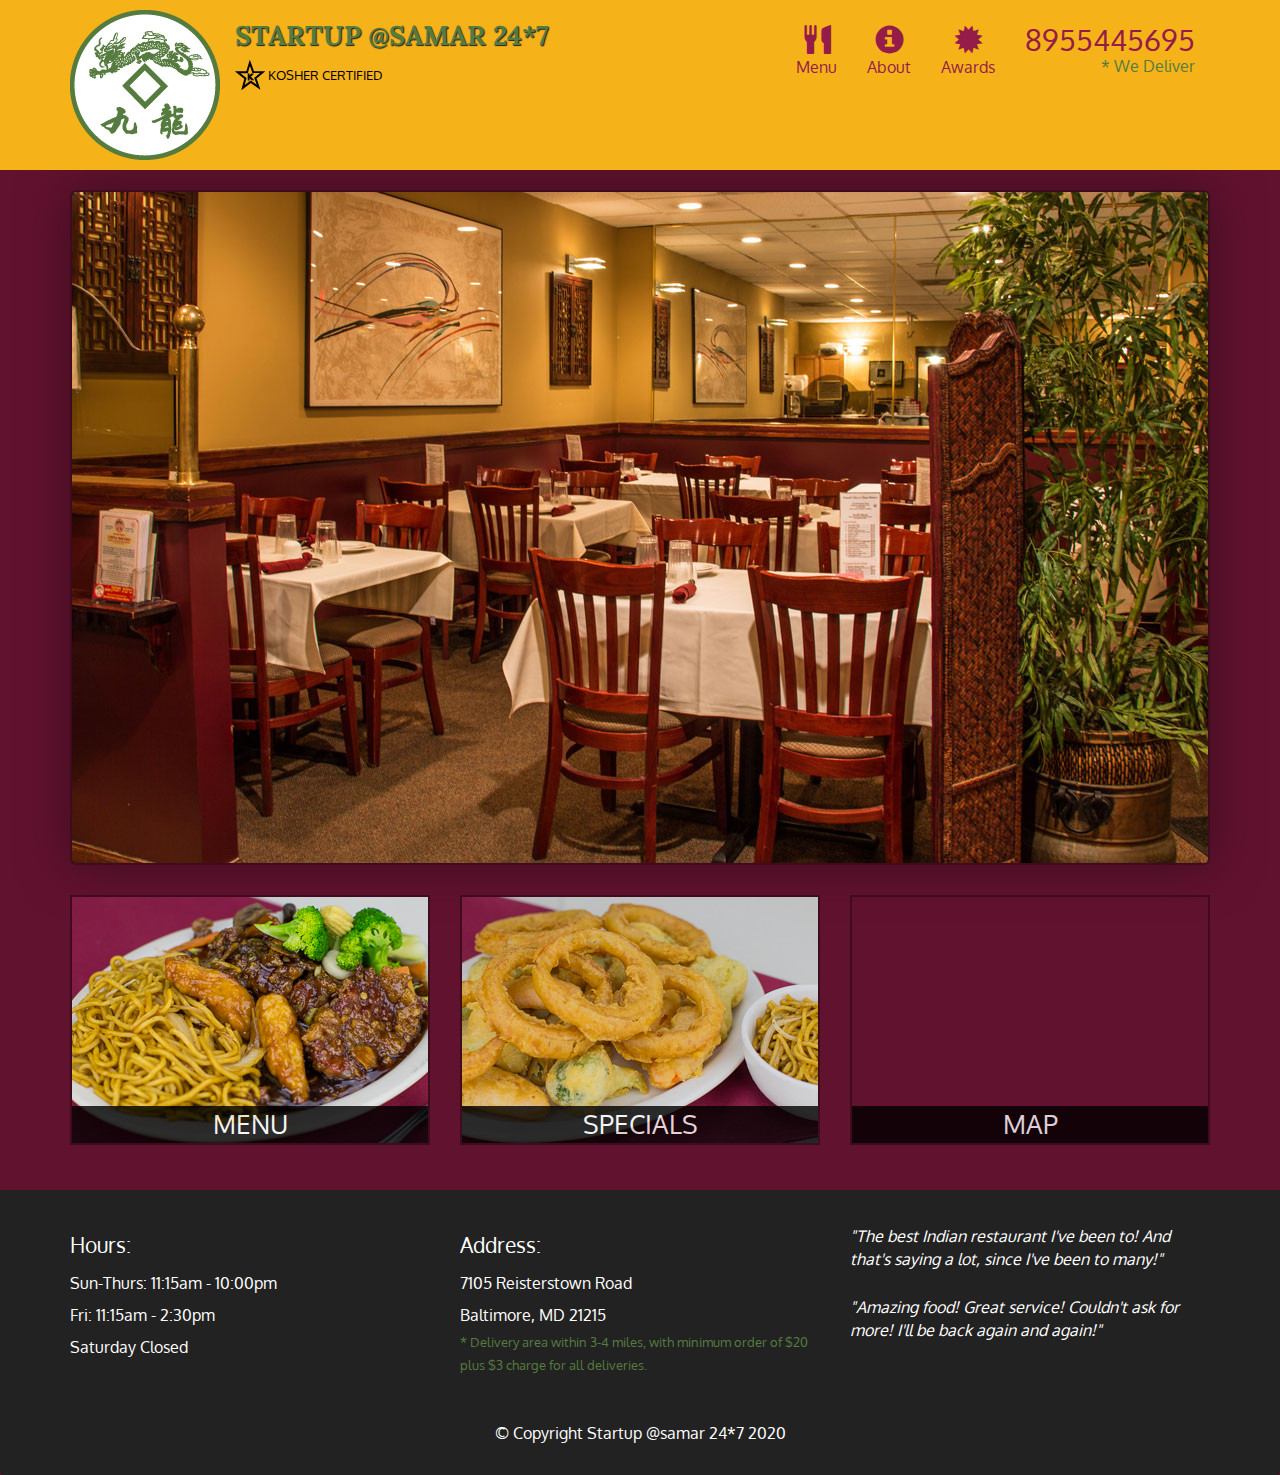
==== module-5-Assignment/index.html @ 061b1654 "bugs has been fixed in the nav bar." ====
<!doctype html>
<html lang="en">
  <head>
    <meta charset="utf-8">
    <meta http-equiv="X-UA-Compatible" content="IE=edge">
    <meta name="viewport" content="width=device-width, initial-scale=1">
    <title>first restaturant web site</title>
    <link rel="stylesheet" href="css/bootstrap.min.css">
    <link rel="stylesheet" href="css/styles.css">
    <link href='https://fonts.googleapis.com/css?family=Oxygen:400,300,700' rel='stylesheet' type='text/css'>
    <link href='https://fonts.googleapis.com/css?family=Lora' rel='stylesheet' type='text/css'>
  </head>
  <body>
  <header>
    <nav id="header-nav" class="navbar navbar-default">
      <div class="container">
        <div class="navbar-header">
          <a href="index.html" class="pull-left visible-md visible-lg">
            <div id="logo-img" alt="Logo image"></div>
          </a>

          <div class="navbar-brand">
            <a href="index.html"><h1>Startup @samar 24*7</h1></a>
            <p>
              <img src="images/star-k-logo.png" alt="Kosher certification">
              <span>Kosher Certified</span>
            </p>
          </div>

          <button id="navbarToggle" type="button" class="navbar-toggle collapsed" data-toggle="collapse" data-target="#collapsable-nav" aria-expanded="false">
            <span class="sr-only">Toggle navigation</span>
            <span class="icon-bar"></span>
            <span class="icon-bar"></span>
            <span class="icon-bar"></span>
          </button>
        </div>
        
        <div id="collapsable-nav" class="collapse navbar-collapse">
           <ul id="nav-list" class="nav navbar-nav navbar-right">
            <li id="navHomeButton" class="visible-xs active">
              <a href="index.html">
                <span class="glyphicon glyphicon-home"></span> Home</a>
            </li>
            <li id="navMenuButton">
              <a href="#" onclick="$dc.loadMenuCategories();">
                <span class="glyphicon glyphicon-cutlery"></span><br class="hidden-xs"> Menu</a>
            </li>
            <li>
              <a href="#">
                <span class="glyphicon glyphicon-info-sign"></span><br class="hidden-xs"> About</a>
            </li>
            <li>
              <a href="#">
                <span class="glyphicon glyphicon-certificate"></span><br class="hidden-xs"> Awards</a>
            </li>
            <li id="phone" class="hidden-xs">
              <a href="tel:8955445695">
                <span>8955445695</span></a><div>* We Deliver</div>
            </li>
          </ul><!-- #nav-list -->
        </div><!-- .collapse .navbar-collapse -->
      </div><!-- .container -->
    </nav><!-- #header-nav -->
  </header>

  <div id="call-btn" class="visible-xs">
    <a class="btn" href="tel:8955445695">
    <span class="glyphicon glyphicon-earphone"></span>
    8955445695
    </a>
  </div>
  <div id="xs-deliver" class="text-center visible-xs">* We Deliver</div>

  <div id="main-content" class="container">    <div class="jumbotron">
      <img src="images/jumbotron_768.jpg" alt="Picture of restaurant" class="img-responsive visible-xs">
    </div>

    <div id="home-tiles" class="row">
      <div class="col-md-4 col-sm-6 col-xs-12">
        <a href="#" onclick="$dc.loadMenuCategories();"><div id="menu-tile"><span>menu</span></div></a>
      </div>
      <div class="col-md-4 col-sm-6 col-xs-12">
        <a href="#" onclick="$dc.loadMenuItems('NL');">
          <div id="specials-tile"><span>specials</span></div>
        </a>
      </div>
      <div class="col-md-4 col-sm-12 col-xs-12">
        <a href="https://www.google.com/maps/place/David+Chu's+China+Bistro/@39.3635874,-76.7138622,17z/data=!4m6!1m3!3m2!1s0x89c81a14e7817803:0xab20a0e99daa17ea!2sDavid+Chu's+China+Bistro!3m1!1s0x89c81a14e7817803:0xab20a0e99daa17ea" target="_blank">
          <div id="map-tile">
            <iframe src="https://www.google.com/maps/embed?pb=!1m18!1m12!1m3!1d3084.675372390488!2d-76.71386218529199!3d39.3635874269356!2m3!1f0!2f0!3f0!3m2!1i1024!2i768!4f13.1!3m3!1m2!1s0x89c81a14e7817803%3A0xab20a0e99daa17ea!2sDavid+Chu's+China+Bistro!5e0!3m2!1sen!2sus!4v1452824864156" width="100%" height="250" frameborder="0" style="border:0" allowfullscreen=""></iframe>
            <span>map</span>
          </div>
        </a>
      </div>
    </div><!-- End of #home-tiles --></div>

  <footer class="panel-footer">
    <div class="container">
      <div class="row">
        <section id="hours" class="col-sm-4">
          <span>Hours:</span><br>
          Sun-Thurs: 11:15am - 10:00pm<br>
          Fri: 11:15am - 2:30pm<br>
          Saturday Closed
          <hr class="visible-xs">
        </section>
        <section id="address" class="col-sm-4">
          <span>Address:</span><br>
          7105 Reisterstown Road<br>
          Baltimore, MD 21215
          <p>* Delivery area within 3-4 miles, with minimum order of $20 plus $3 charge for all deliveries.</p>
          <hr class="visible-xs">
        </section>
        <section id="testimonials" class="col-sm-4">
          <p>"The best Indian restaurant I've been to! And that's saying a lot, since I've been to many!"</p>
          <p>"Amazing food! Great service! Couldn't ask for more! I'll be back again and again!"</p>
        </section>
      </div>
      <div class="text-center">© Copyright Startup @samar 24*7 2020</div>
    </div>
  </footer>

  <!-- jQuery (Bootstrap JS plugins depend on it) -->
  <script src="js/jquery-2.1.4.min.js"></script>
  <script src="js/bootstrap.min.js"></script>
  <script src="js/ajax-utils.js"></script>
  <script src="js/script.js"></script>


</body>
</html>
---- module-5-Assignment/css/styles.css ----
body {
  font-size: 16px;
  color: #fff;
  background-color: #61122f;
  font-family: 'Oxygen', sans-serif;
}

/** HEADER **/
#header-nav {
  background-color: #f6b319;
  border-radius: 0;
  border: 0;
}

#logo-img {
  background: url('../images/restaurant-logo_large.png') no-repeat;
  width: 150px;
  height: 150px;
  margin: 10px 15px 10px 0;
}

.navbar-brand {
  padding-top: 25px;
}
.navbar-brand h1 { /* Restaurant name */
  font-family: 'Lora', serif;
  color: #557c3e;
  font-size: 1.5em;
  text-transform: uppercase;
  font-weight: bold;
  text-shadow: 1px 1px 1px #222;
  margin-top: 0;
  margin-bottom: 0;
  line-height: .75;
}
.navbar-brand a:hover, .navbar-brand a:focus {
  text-decoration: none;
}
.navbar-brand p { /* Kosher cert */
  color: #000;
  text-transform: uppercase;
  font-size: .7em;
  margin-top: 15px;
}
.navbar-brand p span { /* Star-K */
  vertical-align: middle;
}

#nav-list {
  margin-top: 10px;
}
#nav-list a {
  color: #951C49;
  text-align: center;
}
#nav-list a:hover {
  background: #E7E7E7;
}
#nav-list a span {
  font-size: 1.8em;
}

#phone {
  margin-top: 5px;
}
#phone a { /* Phone number */
  text-align: right;
  padding-bottom: 0;
}
#phone div { /* We Deliver */
  color: #557c3e;
  text-align: right;
  padding-right: 15px;
}

.navbar-header button.navbar-toggle, .navbar-header .icon-bar {
  border: 1px solid #61122f;
}
.navbar-header button.navbar-toggle {
  clear: both;
  margin-top: -30px;
}
/* END HEADER */

/* FOOTER */
.panel-footer {
  margin-top: 30px;
  padding-top: 35px;
  padding-bottom: 30px;
  background-color: #222;
  border-top: 0;
}
.panel-footer div.row {
  margin-bottom: 35px;
}
#hours, #address {
  line-height: 2;
}
#hours > span, #address > span {
  font-size: 1.3em;
}
#address p {
  color: #557c3e;
  font-size: .8em;
  line-height: 1.8;
}
#testimonials {
  font-style: italic;
}
#testimonials p:nth-child(2) {
  margin-top: 25px;
}
/* END FOOTER */



/* HOME PAGE */
.container .jumbotron {
  box-shadow: 0 0 50px #3F0C1F;
  border: 2px solid #3F0C1F;
}

#menu-tile, #specials-tile, #map-tile {
  height: 250px;
  width: 100%;
  margin-bottom: 15px;
  position: relative;
  border: 2px solid #3F0C1F;
  overflow: hidden;
}
#menu-tile:hover, #specials-tile:hover, #map-tile:hover {
  box-shadow: 0 1px 5px 1px #cccccc;
}
#menu-tile {
  background: url('../images/menu-tile.jpg') no-repeat;
  background-position: center;
}
#specials-tile {
  background: url('../images/specials-tile.jpg') no-repeat;
  background-position: center;
}
#menu-tile span, #specials-tile span, #map-tile span {
  position: absolute;
  bottom: 0;
  right: 0;
  width: 100%;
  text-align: center;
  font-size: 1.6em;
  text-transform: uppercase;
  background-color: #000;
  color: #fff;
  opacity: .8;
}
/* END HOME PAGE */

/* MENU CATEGORIES PAGE */
.category-tile { 
  position: relative;
  border: 2px solid #3F0C1F;
  overflow: hidden;
  width: 200px;
  height: 200px;
  margin: 0 auto 15px;
}
.category-tile span {
  position: absolute;
  bottom: 0;
  right: 0;
  width: 100%;
  text-align: center;
  font-size: 1.2em;
  text-transform: uppercase;
  background-color: #000;
  color: #fff;
  opacity: .8;
}
.category-tile:hover {
  box-shadow: 0 1px 5px 1px #cccccc;
}

#menu-categories-title + div {
  margin-bottom: 50px;
}
/* END MENU CATEGORIES PAGE */

/* SINGLE CATEGORY PAGE */
.menu-item-tile {
  margin-bottom: 25px;
}
.menu-item-tile hr {
  width: 80%;
}
.menu-item-tile .menu-item-price {
  font-size: 1.1em;
  text-align: right;
  margin-top: -15px;
  margin-right: -15px;
}
.menu-item-tile .menu-item-price span {
  font-size: .6em;
}
.menu-item-photo {
  position: relative;
  border: 2px solid #3F0C1F; 
  overflow: hidden;
  padding: 0;
  margin-right: -15px;
  margin-left: auto;
  margin-bottom: 20px;
  max-width: 250px;
}
.menu-item-photo div {
  position: absolute;
  bottom: 0;
  right: 0;
  width: 80px;
  background-color: #557c3e;
  text-align: center;
}
.menu-item-description {
  padding-right: 30px;
}
h3.menu-item-title {
  margin: 0 0 10px;
}
.menu-item-details {
  font-size: .9em;
  font-style: italic;
}
/* END SINGLE CATEGORY PAGE */


/********** Large devices only **********/
@media (min-width: 1200px) {
  .container .jumbotron {
    background: url('../images/jumbotron_1200.jpg') no-repeat;
    height: 675px;
  }
}

/********** Medium devices only **********/
@media (min-width: 992px) and (max-width: 1199px) {
  /* Header */
  #logo-img {
    background: url('../images/restaurant-logo_medium.png') no-repeat;
    width: 100px;
    height: 100px;
    margin: 5px 5px 5px 0;
  }
  /* End Header */

  /* Home Page */
  .container .jumbotron {
    background: url('../images/jumbotron_992.jpg') no-repeat;
    height: 558px;
  }
  /* End Home Page */
}

/********** Small devices only **********/
@media (min-width: 768px) and (max-width: 991px) {
  /* Home Page */
  .container .jumbotron {
    background: url('../images/jumbotron_768.jpg') no-repeat;
    height: 432px;
  }
  /* End Home Page */
}

/********** Extra small devices only **********/
@media (max-width: 767px) {
  /* Header */
  .navbar-brand {
    padding-top: 10px;
    height: 80px;
  }
  .navbar-brand h1 { /* Restaurant name */
    padding-top: 10px;
    font-size: 5vw; /* 1vw = 1% of viewport width */
  }
  .navbar-brand p { /* Kosher cert */
    font-size: .6em;
    margin-top: 12px;
  }
  .navbar-brand p img { /* Star-K */
    height: 20px;
  }

  #collapsable-nav a { /* Collapsed nav menu text */
    font-size: 1.2em;
  }
  #collapsable-nav a span { /* Collapsed nav menu glyph */
    font-size: 1em;
    margin-right: 5px;
  }

  #call-btn > a {
    font-size: 1.5em;
    display: block;
    margin: 0 20px;
    padding: 10px;
    border: 2px solid #fff;
    background-color: #f6b319;
    color: #951c49;
  }
  #xs-deliver {
    margin-top: 5px;
    font-size: .7em;
    letter-spacing: .1em;
    text-transform: uppercase;
  }
  /* End Header */

  /* Footer */
  .panel-footer section {
    margin-bottom: 30px;
    text-align: center;
  }
  .panel-footer section:nth-child(3) {
    margin-bottom: 0; /* margin already exists on the whole row */
  }
  .panel-footer section hr {
    width: 50%;
  }
  /* End Footer */

  /* Home Page */
  .container .jumbotron {
    margin-top: 30px;
    padding: 0;
  }
  #menu-tile, #specials-tile {
    width: 360px;
    margin: 0 auto 15px;
  }

  .menu-item-photo {
    margin-right: auto;
  }
  .menu-item-tile .menu-item-price {
    text-align: center;
  }
  .menu-item-description {
    text-align: center;;
  }
}


/********** Super extra small devices Only :-) (e.g., iPhone 4) **********/
@media (max-width: 479px) {
  /* Header */
  .navbar-brand h1 { /* Restaurant name */
    padding-top: 5px;
    font-size: 6vw;
  }
  /* End Header */
  
  /* Home page */
  #menu-tile, #specials-tile {
    width: 280px;
    margin: 0 auto 15px;
  }

  .col-xxs-12 {
    position: relative;
    min-height: 1px;
    padding-right: 15px;
    padding-left: 15px;
    float: left;
    width: 100%;
  }
}
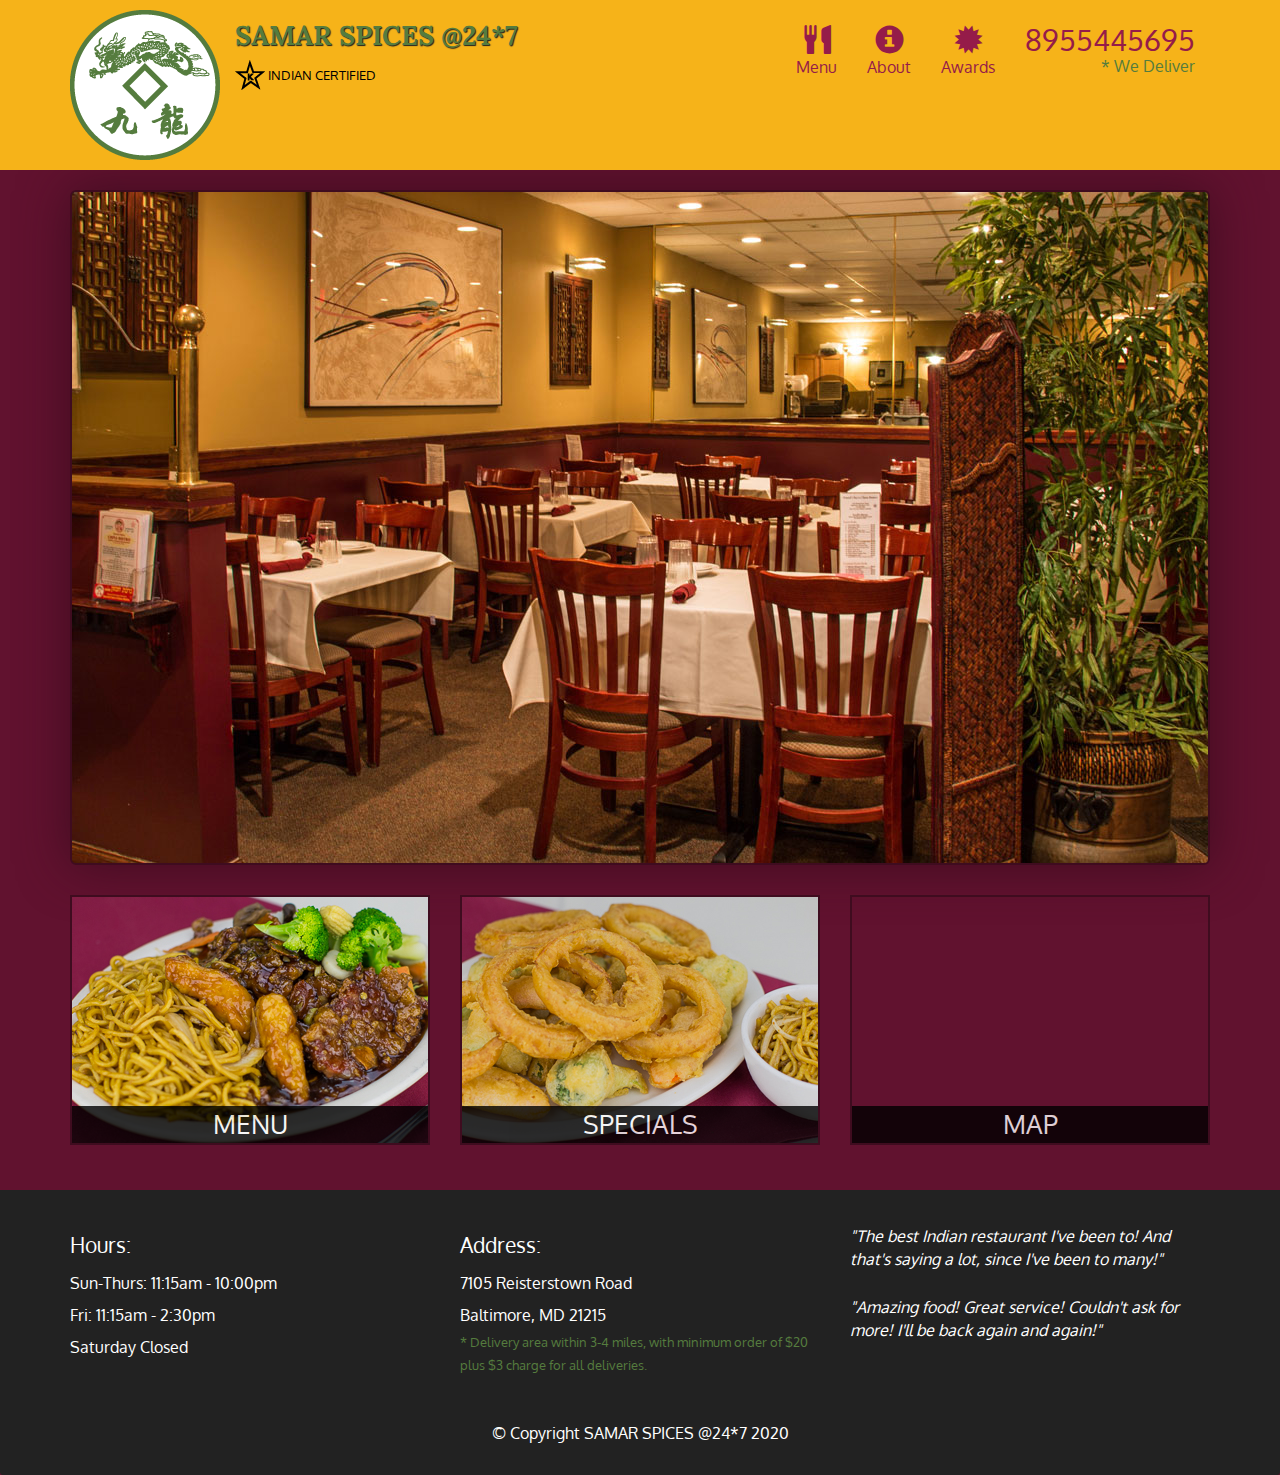
==== commit 0c6bb048: "FONTS HAS BEEN CHANGED" ====
--- a/module-5-Assignment/index.html
+++ b/module-5-Assignment/index.html
@@ -21,10 +21,10 @@
           </a>
 
           <div class="navbar-brand">
-            <a href="index.html"><h1>Startup @samar 24*7</h1></a>
+            <a href="index.html"><h1>SAMAR SPICES @24*7</h1></a>
             <p>
               <img src="images/star-k-logo.png" alt="Kosher certification">
-              <span>Kosher Certified</span>
+              <span>Indian Certified</span>
             </p>
           </div>
 
@@ -117,7 +117,7 @@
           <p>"Amazing food! Great service! Couldn't ask for more! I'll be back again and again!"</p>
         </section>
       </div>
-      <div class="text-center">© Copyright Startup @samar 24*7 2020</div>
+      <div class="text-center">© Copyright SAMAR SPICES @24*7 2020</div>
     </div>
   </footer>
 
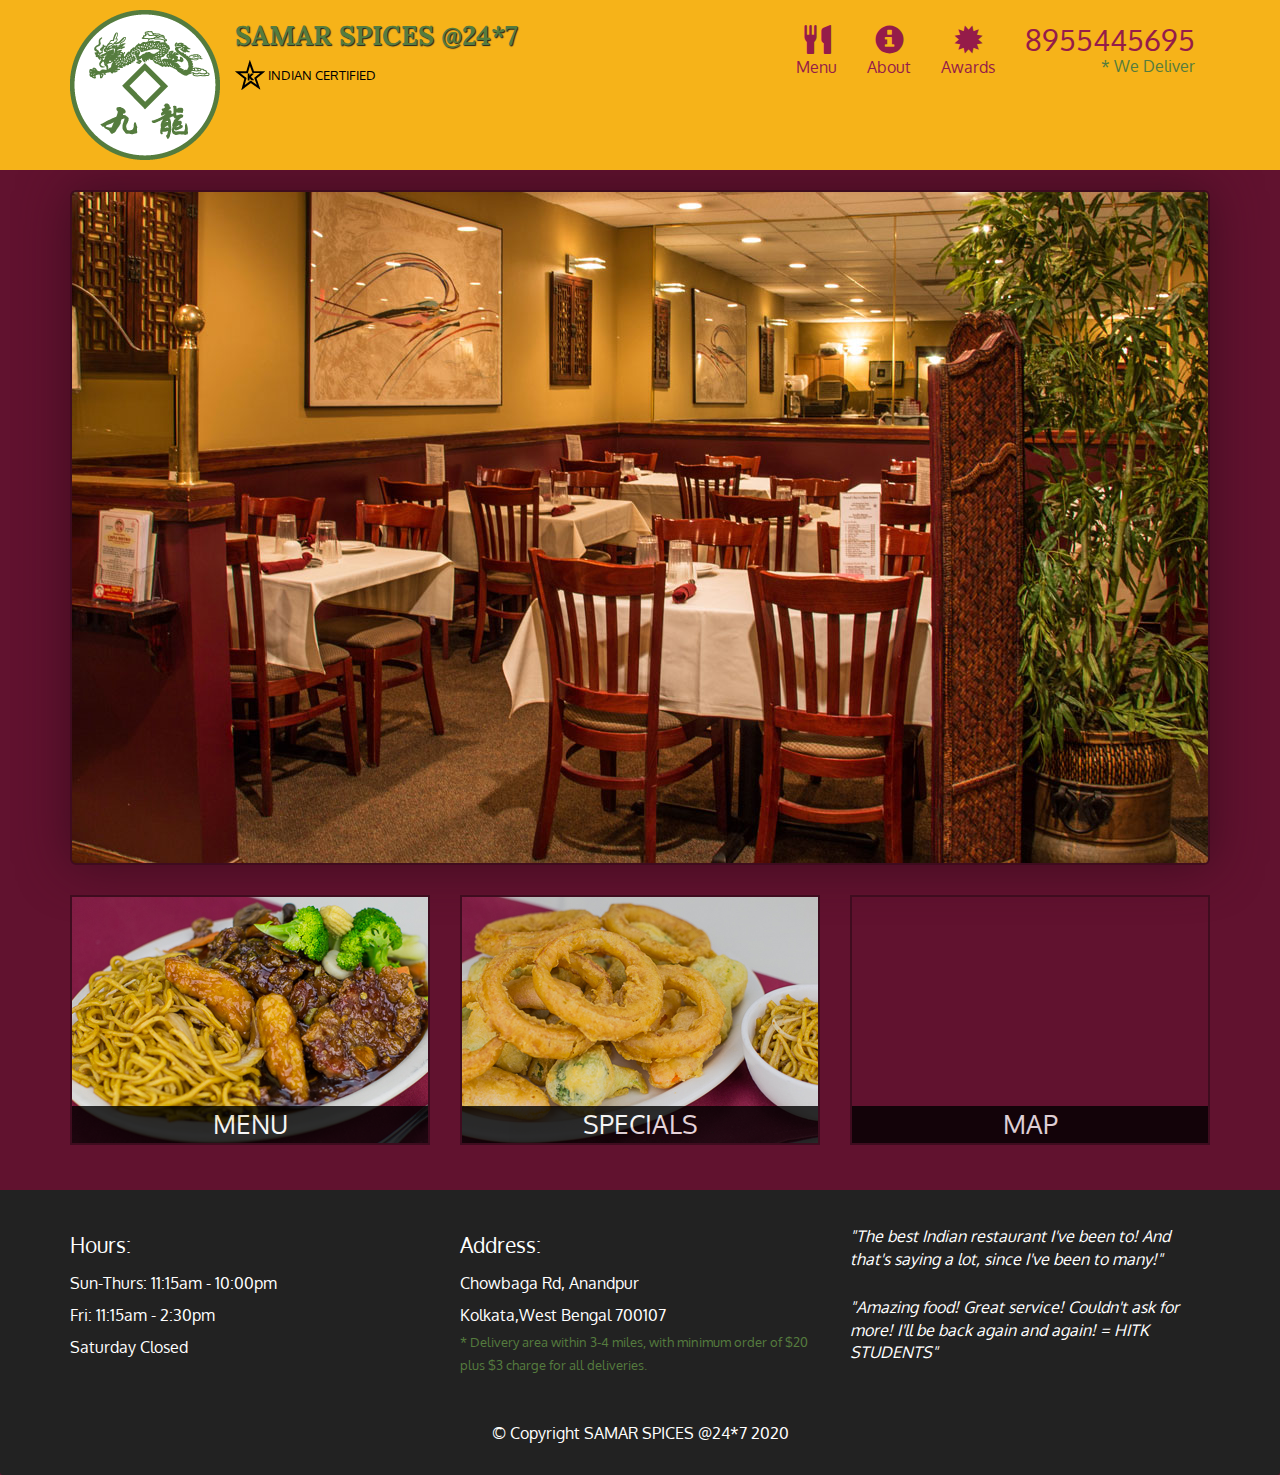
==== commit aa0d4fd2: "map uploaded to the site" ====
--- a/module-5-Assignment/index.html
+++ b/module-5-Assignment/index.html
@@ -86,9 +86,9 @@
         </a>
       </div>
       <div class="col-md-4 col-sm-12 col-xs-12">
-        <a href="https://www.google.com/maps/place/David+Chu's+China+Bistro/@39.3635874,-76.7138622,17z/data=!4m6!1m3!3m2!1s0x89c81a14e7817803:0xab20a0e99daa17ea!2sDavid+Chu's+China+Bistro!3m1!1s0x89c81a14e7817803:0xab20a0e99daa17ea" target="_blank">
+        <a href="https://goo.gl/maps/8P3c3eGdqLdYw8iN9" target="_blank">
           <div id="map-tile">
-            <iframe src="https://www.google.com/maps/embed?pb=!1m18!1m12!1m3!1d3084.675372390488!2d-76.71386218529199!3d39.3635874269356!2m3!1f0!2f0!3f0!3m2!1i1024!2i768!4f13.1!3m3!1m2!1s0x89c81a14e7817803%3A0xab20a0e99daa17ea!2sDavid+Chu's+China+Bistro!5e0!3m2!1sen!2sus!4v1452824864156" width="100%" height="250" frameborder="0" style="border:0" allowfullscreen=""></iframe>
+           <iframe src="https://www.google.com/maps/embed?pb=!1m18!1m12!1m3!1d3685.675021240971!2d88.41511291479094!3d22.51637298521168!2m3!1f0!2f0!3f0!3m2!1i1024!2i768!4f13.1!3m3!1m2!1s0x3a0273f58b9feec5%3A0x30f8067b73c45d8!2z4Kam4KeN4KavIOCmueCnh-CmsOCmv-Cmn-Cnh-CmnCDgpq7gprngpr7gpqzgpr_gpqbgp43gpq_gpr7gprLgpq_gprw!5e0!3m2!1sen!2sin!4v1598752454114!5m2!1sen!2sin" width="100%" height="250" frameborder="0" style="border:0;" allowfullscreen="" aria-hidden="false" tabindex="0"></iframe>
             <span>map</span>
           </div>
         </a>
@@ -107,14 +107,14 @@
         </section>
         <section id="address" class="col-sm-4">
           <span>Address:</span><br>
-          7105 Reisterstown Road<br>
-          Baltimore, MD 21215
+          Chowbaga Rd, Anandpur<br>
+          Kolkata,West Bengal 700107
           <p>* Delivery area within 3-4 miles, with minimum order of $20 plus $3 charge for all deliveries.</p>
           <hr class="visible-xs">
         </section>
         <section id="testimonials" class="col-sm-4">
           <p>"The best Indian restaurant I've been to! And that's saying a lot, since I've been to many!"</p>
-          <p>"Amazing food! Great service! Couldn't ask for more! I'll be back again and again!"</p>
+          <p>"Amazing food! Great service! Couldn't ask for more! I'll be back again and again! = HITK STUDENTS"</p>
         </section>
       </div>
       <div class="text-center">© Copyright SAMAR SPICES @24*7 2020</div>
